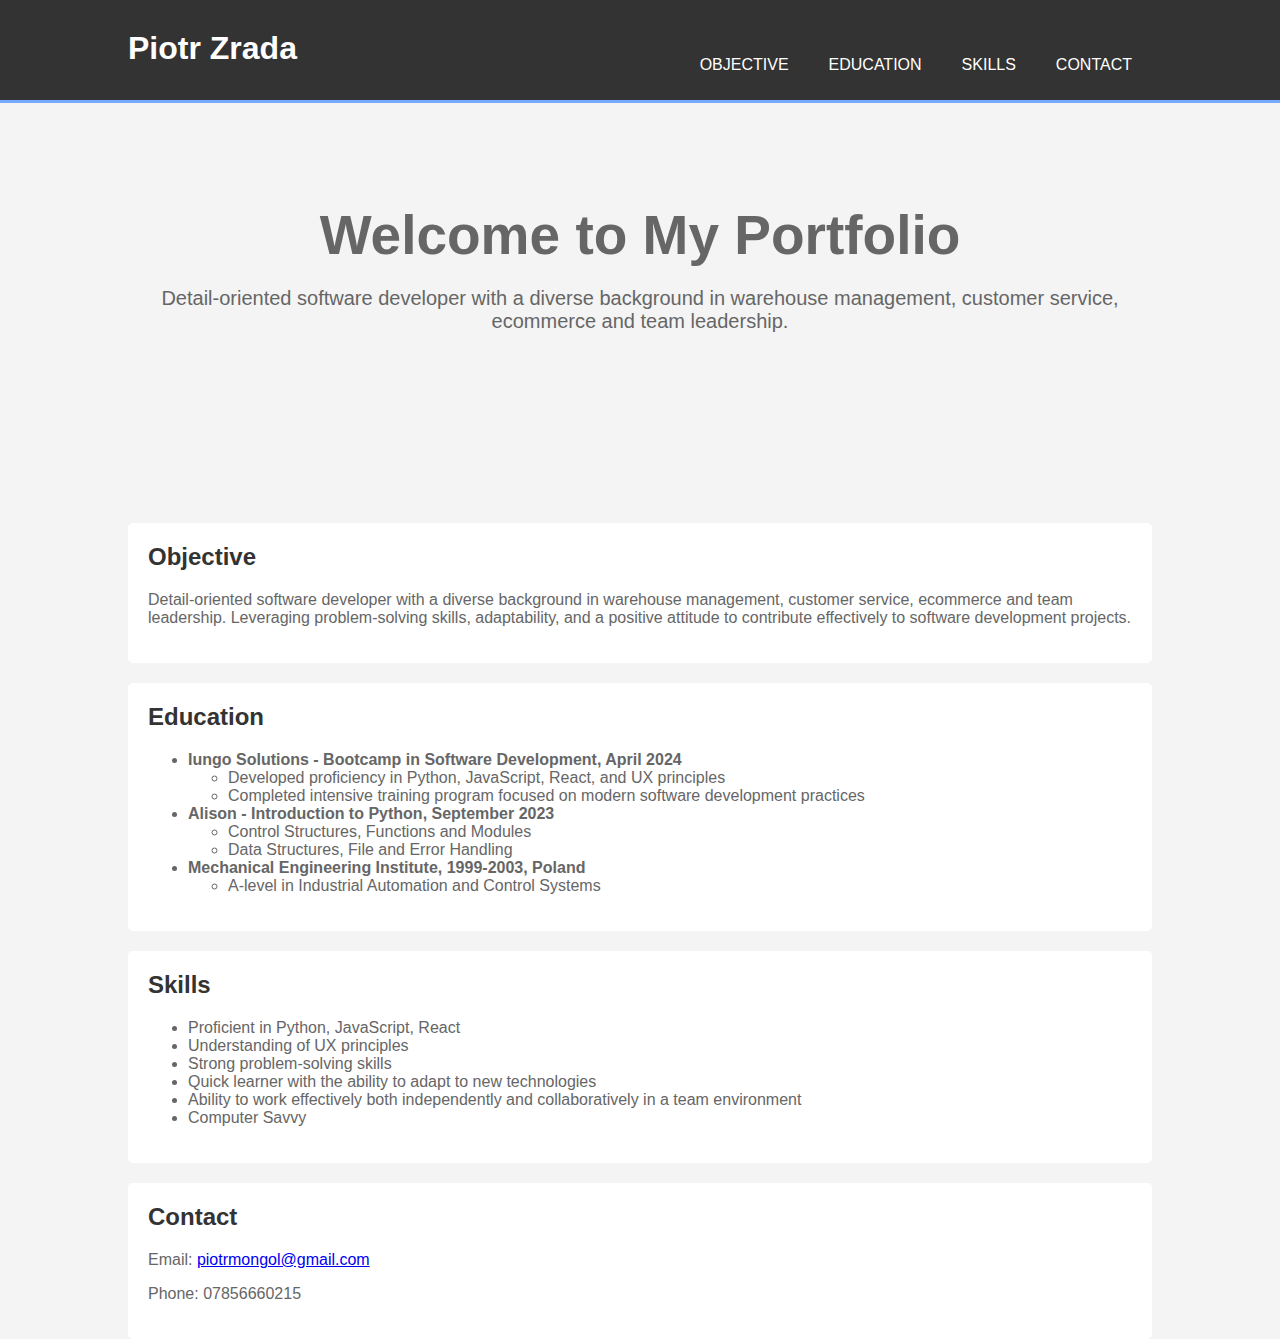
==== index.html @ 2dd24ec6 "Add files via upload" ====
<!DOCTYPE html>
<html lang="en">
<head>
    <meta charset="UTF-8">
    <meta name="viewport" content="width=device-width, initial-scale=1.0">
    <title>Piotr Zrada's Portfolio</title>
    <style>
        body {
            font-family: Arial, sans-serif;
            margin: 0;
            padding: 0;
            background-color: #f4f4f4;
            color: #666; /* Changed text color to grey */
        }
        .container {
            width: 80%;
            margin: auto;
            overflow: hidden;
        }
        header {
            background: #333;
            color: #fff;
            padding-top: 30px;
            min-height: 70px;
            border-bottom: #77aaff 3px solid;
        }
        header a {
            color: #fff;
            text-decoration: none;
            text-transform: uppercase;
            font-size: 16px;
        }
        header ul {
            padding: 0;
            list-style: none;
        }
        header li {
            float: left;
            display: inline;
            padding: 0 20px 0 20px;
        }
        header #branding {
            float: left;
        }
        header #branding h1 {
            margin: 0;
        }
        header nav {
            float: right;
            margin-top: 10px;
        }
        #showcase {
            min-height: 400px;
            background: url('background.jpg') no-repeat 0 -400px;
            text-align: center;
            color: #666; /* Changed text color to grey */
        }
        #showcase h1 {
            margin-top: 100px;
            font-size: 55px;
            margin-bottom: 10px;
        }
        #showcase p {
            font-size: 20px;
        }
        .main-content {
            padding: 20px;
            background: #fff;
            margin-top: 20px;
            border-radius: 5px;
            color: #666; /* Ensuring text inside main-content is also grey */
        }
        .main-content h2 {
            margin-top: 0;
            color: #333; /* Making section headers slightly darker for contrast */
        }
    </style>
</head>
<body>
    <header>
        <div class="container">
            <div id="branding">
                <h1>Piotr Zrada</h1>
            </div>
            <nav>
                <ul>
                    <li><a href="#objective">Objective</a></li>
                    <li><a href="#education">Education</a></li>
                    <li><a href="#skills">Skills</a></li>
                    <li><a href="#contact">Contact</a></li>
                </ul>
            </nav>
        </div>
    </header>

    <section id="showcase">
        <div class="container">
            <h1>Welcome to My Portfolio</h1>
            <p>Detail-oriented software developer with a diverse background in warehouse management, customer service, ecommerce and team leadership.</p>
        </div>
    </section>

    <div class="container">
        <section id="objective" class="main-content">
            <h2>Objective</h2>
            <p>Detail-oriented software developer with a diverse background in warehouse management, customer service, ecommerce and team leadership. Leveraging problem-solving skills, adaptability, and a positive attitude to contribute effectively to software development projects.</p>
        </section>

        <section id="education" class="main-content">
            <h2>Education</h2>
            <ul>
                <li><strong>Iungo Solutions - Bootcamp in Software Development, April 2024</strong>
                    <ul>
                        <li>Developed proficiency in Python, JavaScript, React, and UX principles</li>
                        <li>Completed intensive training program focused on modern software development practices</li>
                    </ul>
                </li>
                <li><strong>Alison - Introduction to Python, September 2023</strong>
                    <ul>
                        <li>Control Structures, Functions and Modules</li>
                        <li>Data Structures, File and Error Handling</li>
                    </ul>
                </li>
                <li><strong>Mechanical Engineering Institute, 1999-2003, Poland</strong>
                    <ul>
                        <li>A-level in Industrial Automation and Control Systems</li>
                    </ul>
                </li>
            </ul>
        </section>

        <section id="skills" class="main-content">
            <h2>Skills</h2>
            <ul>
                <li>Proficient in Python, JavaScript, React</li>
                <li>Understanding of UX principles</li>
                <li>Strong problem-solving skills</li>
                <li>Quick learner with the ability to adapt to new technologies</li>
                <li>Ability to work effectively both independently and collaboratively in a team environment</li>
                <li>Computer Savvy</li>
            </ul>
        </section>

        <section id="contact" class="main-content">
            <h2>Contact</h2>
            <p>Email: <a href="mailto:piotrmongol@gmail.com">piotrmongol@gmail.com</a></p>
            <p>Phone: 07856660215</p>
        </section>
    </div>
</body>
</html>
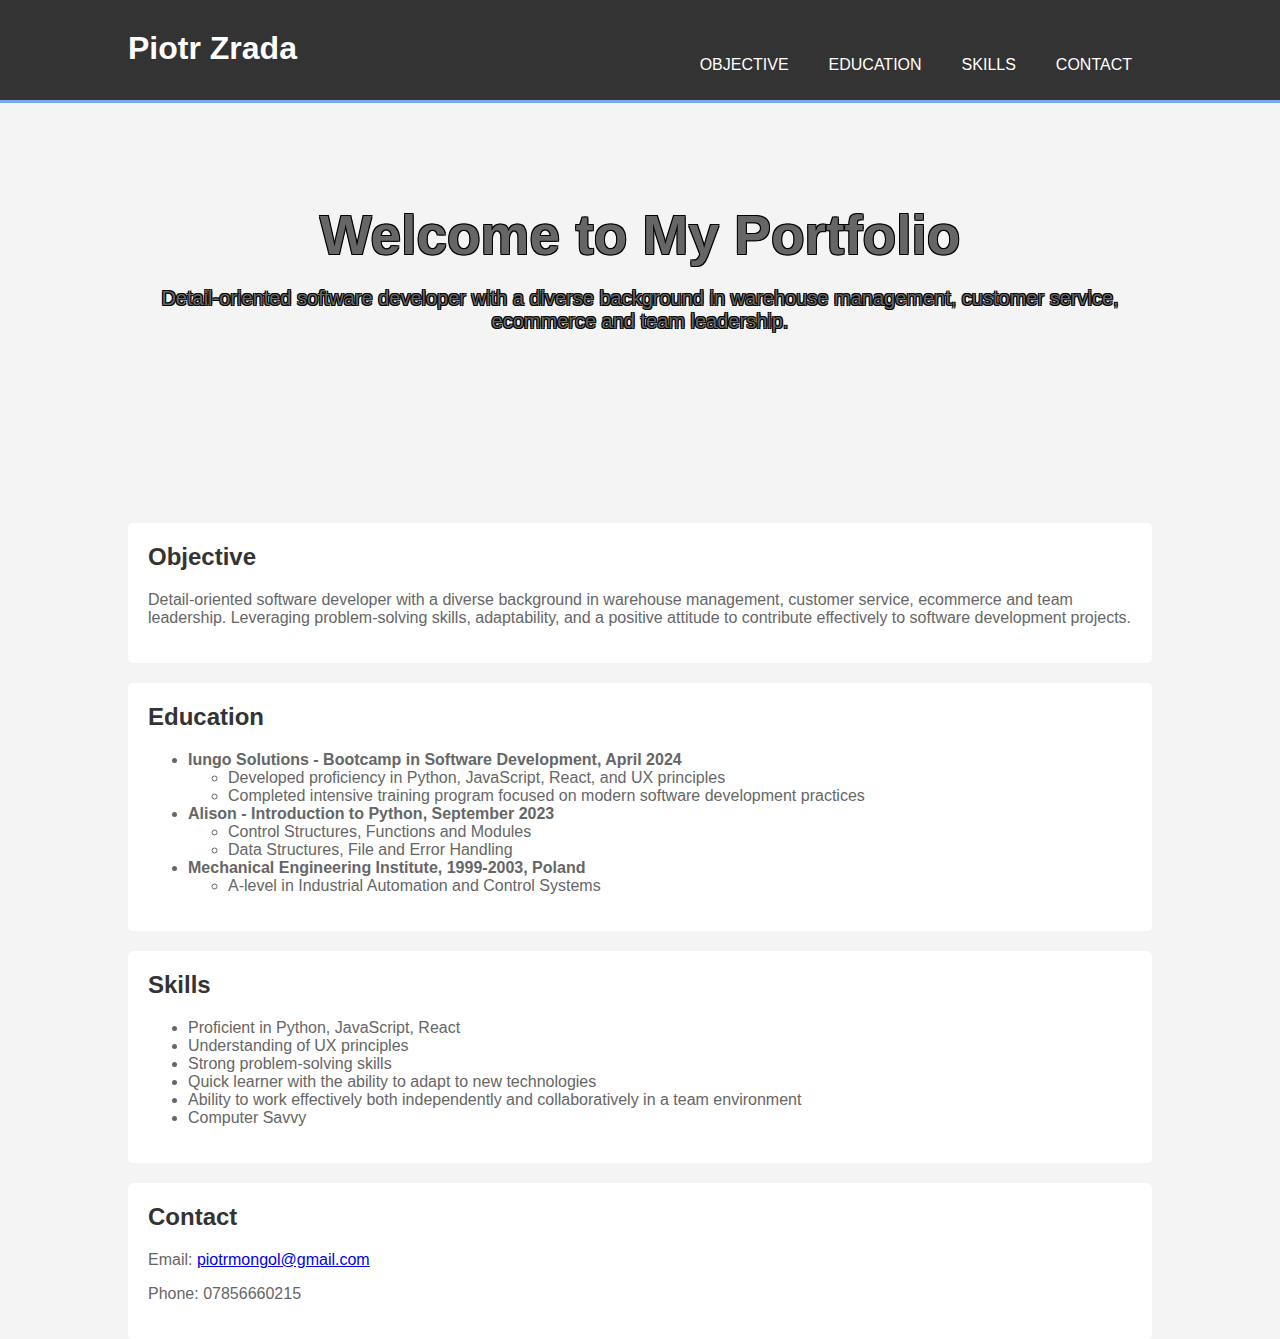
==== commit ce5a4073: "Add files via upload" ====
--- a/index.html
+++ b/index.html
@@ -54,6 +54,13 @@
             background: url('background.jpg') no-repeat 0 -400px;
             text-align: center;
             color: #666; /* Changed text color to grey */
+        }
+        #showcase h1, #showcase p {
+            text-shadow: 
+                -1px -1px 0 #000,  
+                 1px -1px 0 #000,
+                -1px  1px 0 #000,
+                 1px  1px 0 #000; /* Black outline */
         }
         #showcase h1 {
             margin-top: 100px;
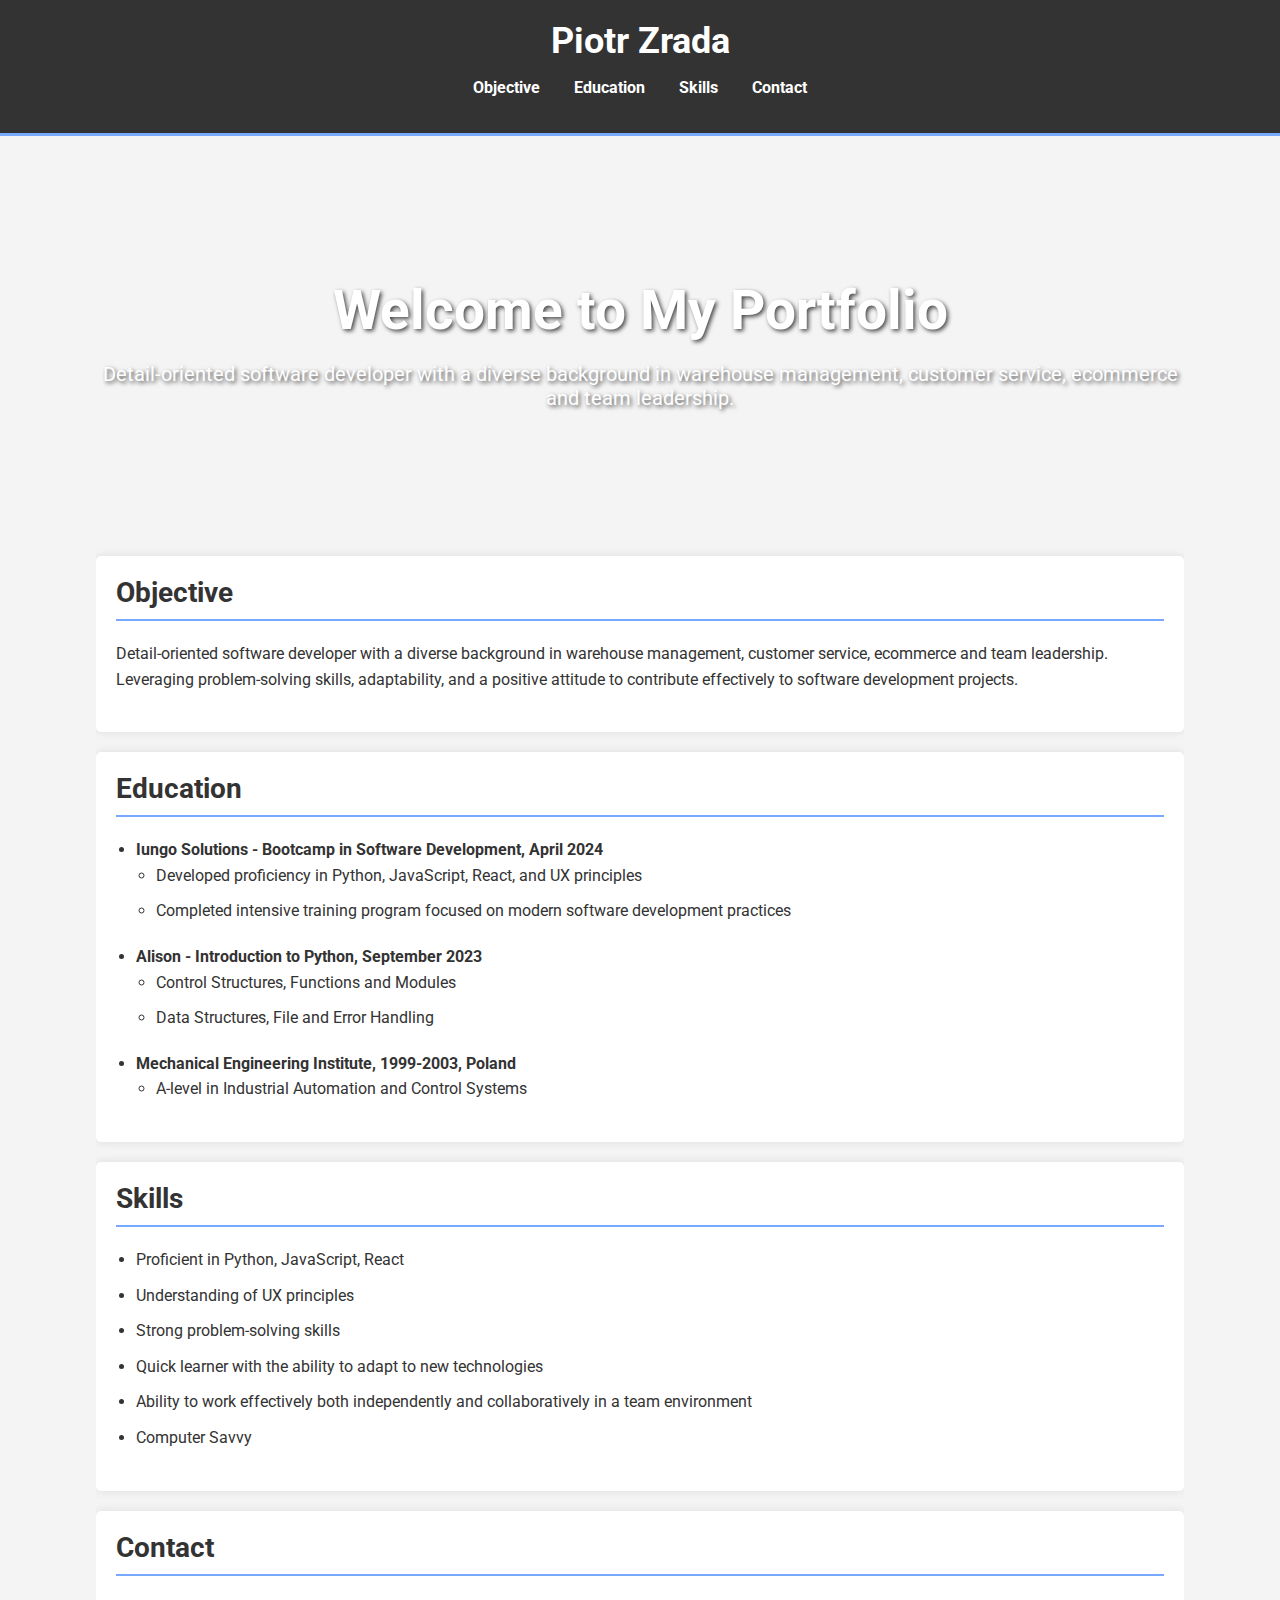
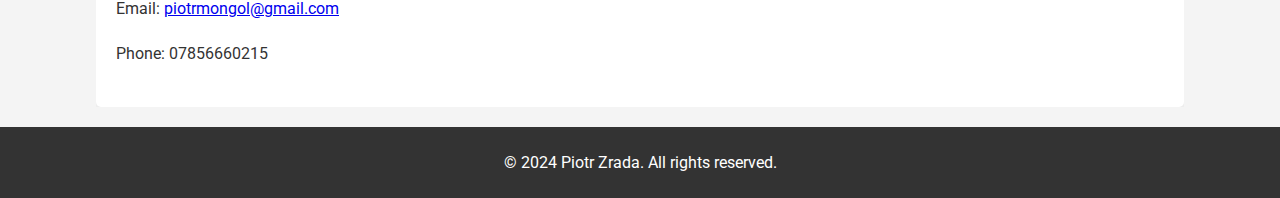
==== commit 04536b32: "Add files via upload" ====
--- a/index.html
+++ b/index.html
@@ -4,91 +4,107 @@
     <meta charset="UTF-8">
     <meta name="viewport" content="width=device-width, initial-scale=1.0">
     <title>Piotr Zrada's Portfolio</title>
+    <link href="https://fonts.googleapis.com/css2?family=Roboto:wght@400;700&display=swap" rel="stylesheet">
     <style>
         body {
-            font-family: Arial, sans-serif;
+            font-family: 'Roboto', sans-serif;
             margin: 0;
             padding: 0;
             background-color: #f4f4f4;
-            color: #666; /* Changed text color to grey */
+            color: #333;
         }
         .container {
-            width: 80%;
+            width: 85%;
+            max-width: 1200px;
             margin: auto;
             overflow: hidden;
         }
         header {
             background: #333;
             color: #fff;
-            padding-top: 30px;
-            min-height: 70px;
+            padding: 20px 0;
+            text-align: center;
             border-bottom: #77aaff 3px solid;
         }
-        header a {
-            color: #fff;
-            text-decoration: none;
-            text-transform: uppercase;
-            font-size: 16px;
+        header h1 {
+            margin: 0;
+            font-size: 36px;
         }
-        header ul {
+        header nav {
+            margin-top: 10px;
+        }
+        header nav ul {
             padding: 0;
             list-style: none;
         }
-        header li {
-            float: left;
+        header nav ul li {
             display: inline;
-            padding: 0 20px 0 20px;
+            margin: 0 15px;
         }
-        header #branding {
-            float: left;
-        }
-        header #branding h1 {
-            margin: 0;
-        }
-        header nav {
-            float: right;
-            margin-top: 10px;
+        header nav ul li a {
+            color: #fff;
+            text-decoration: none;
+            font-size: 16px;
+            font-weight: 700;
         }
         #showcase {
-            min-height: 400px;
-            background: url('background.jpg') no-repeat 0 -400px;
+            background: url('background.jpg') no-repeat center center/cover;
+            color: #fff;
+            height: 400px;
             text-align: center;
-            color: #666; /* Changed text color to grey */
-        }
-        #showcase h1, #showcase p {
-            text-shadow: 
-                -1px -1px 0 #000,  
-                 1px -1px 0 #000,
-                -1px  1px 0 #000,
-                 1px  1px 0 #000; /* Black outline */
+            display: flex;
+            flex-direction: column;
+            justify-content: center;
+            align-items: center;
         }
         #showcase h1 {
-            margin-top: 100px;
             font-size: 55px;
             margin-bottom: 10px;
+            text-shadow: 2px 2px 4px rgba(0,0,0,0.7);
         }
         #showcase p {
             font-size: 20px;
+            text-shadow: 2px 2px 4px rgba(0,0,0,0.7);
         }
         .main-content {
             padding: 20px;
             background: #fff;
             margin-top: 20px;
             border-radius: 5px;
-            color: #666; /* Ensuring text inside main-content is also grey */
+            box-shadow: 0 0 10px rgba(0,0,0,0.1);
         }
         .main-content h2 {
             margin-top: 0;
-            color: #333; /* Making section headers slightly darker for contrast */
+            color: #333;
+            font-size: 28px;
+            border-bottom: 2px solid #77aaff;
+            padding-bottom: 10px;
+            margin-bottom: 20px;
+        }
+        .main-content p, .main-content ul {
+            font-size: 16px;
+            line-height: 1.6;
+            margin-bottom: 20px;
+        }
+        .main-content ul {
+            padding-left: 20px;
+        }
+        .main-content ul li {
+            margin-bottom: 10px;
+        }
+        footer {
+            background: #333;
+            color: #fff;
+            text-align: center;
+            padding: 10px 0;
+            margin-top: 20px;
         }
     </style>
 </head>
 <body>
     <header>
         <div class="container">
-            <div id="branding">
-                <h1>Piotr Zrada</h1>
-            </div>
+            <h1>Piotr Zrada</h1>
             <nav>
                 <ul>
                     <li><a href="#objective">Objective</a></li>
@@ -154,5 +170,9 @@
             <p>Phone: 07856660215</p>
         </section>
     </div>
+
+    <footer>
+        <p>&copy; 2024 Piotr Zrada. All rights reserved.</p>
+    </footer>
 </body>
 </html>
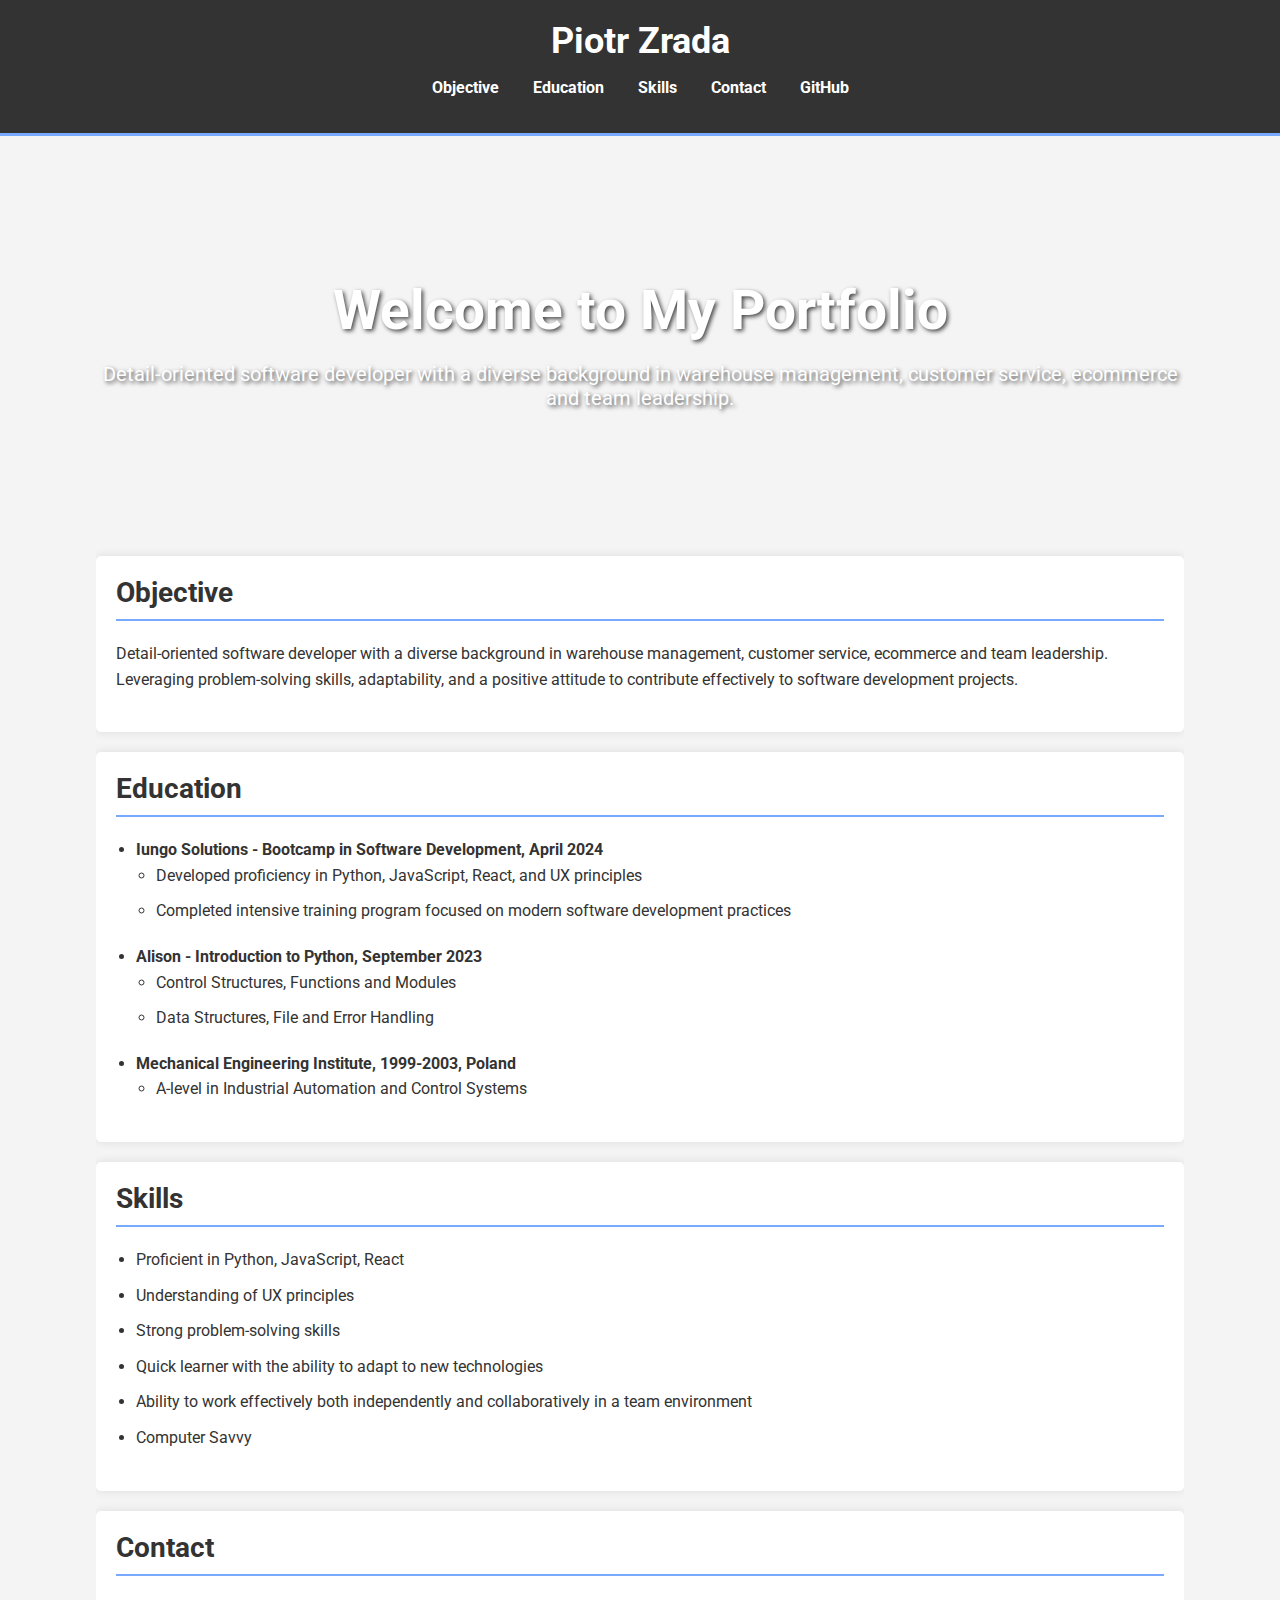
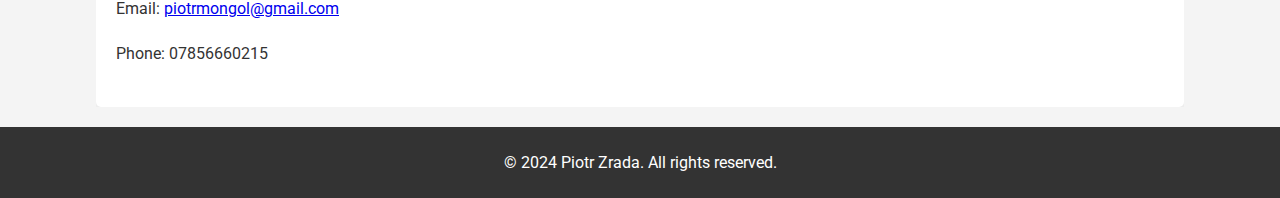
==== commit 0b6d9268: "Add files via upload" ====
--- a/index.html
+++ b/index.html
@@ -5,101 +5,7 @@
     <meta name="viewport" content="width=device-width, initial-scale=1.0">
     <title>Piotr Zrada's Portfolio</title>
     <link href="https://fonts.googleapis.com/css2?family=Roboto:wght@400;700&display=swap" rel="stylesheet">
-    <style>
-        body {
-            font-family: 'Roboto', sans-serif;
-            margin: 0;
-            padding: 0;
-            background-color: #f4f4f4;
-            color: #333;
-        }
-        .container {
-            width: 85%;
-            max-width: 1200px;
-            margin: auto;
-            overflow: hidden;
-        }
-        header {
-            background: #333;
-            color: #fff;
-            padding: 20px 0;
-            text-align: center;
-            border-bottom: #77aaff 3px solid;
-        }
-        header h1 {
-            margin: 0;
-            font-size: 36px;
-        }
-        header nav {
-            margin-top: 10px;
-        }
-        header nav ul {
-            padding: 0;
-            list-style: none;
-        }
-        header nav ul li {
-            display: inline;
-            margin: 0 15px;
-        }
-        header nav ul li a {
-            color: #fff;
-            text-decoration: none;
-            font-size: 16px;
-            font-weight: 700;
-        }
-        #showcase {
-            background: url('background.jpg') no-repeat center center/cover;
-            color: #fff;
-            height: 400px;
-            text-align: center;
-            display: flex;
-            flex-direction: column;
-            justify-content: center;
-            align-items: center;
-        }
-        #showcase h1 {
-            font-size: 55px;
-            margin-bottom: 10px;
-            text-shadow: 2px 2px 4px rgba(0,0,0,0.7);
-        }
-        #showcase p {
-            font-size: 20px;
-            text-shadow: 2px 2px 4px rgba(0,0,0,0.7);
-        }
-        .main-content {
-            padding: 20px;
-            background: #fff;
-            margin-top: 20px;
-            border-radius: 5px;
-            box-shadow: 0 0 10px rgba(0,0,0,0.1);
-        }
-        .main-content h2 {
-            margin-top: 0;
-            color: #333;
-            font-size: 28px;
-            border-bottom: 2px solid #77aaff;
-            padding-bottom: 10px;
-            margin-bottom: 20px;
-        }
-        .main-content p, .main-content ul {
-            font-size: 16px;
-            line-height: 1.6;
-            margin-bottom: 20px;
-        }
-        .main-content ul {
-            padding-left: 20px;
-        }
-        .main-content ul li {
-            margin-bottom: 10px;
-        }
-        footer {
-            background: #333;
-            color: #fff;
-            text-align: center;
-            padding: 10px 0;
-            margin-top: 20px;
-        }
-    </style>
+    <link rel="stylesheet" href="style.css">
 </head>
 <body>
     <header>
@@ -111,6 +17,7 @@
                     <li><a href="#education">Education</a></li>
                     <li><a href="#skills">Skills</a></li>
                     <li><a href="#contact">Contact</a></li>
+                    <li><a href="https://github.com/Zaraza1/Python-projects" target="_blank" rel="noopener noreferrer">GitHub</a></li>
                 </ul>
             </nav>
         </div>
@@ -174,5 +81,7 @@
     <footer>
         <p>&copy; 2024 Piotr Zrada. All rights reserved.</p>
     </footer>
+
+    <script src="script.js"></script>
 </body>
 </html>
--- a/style.css
+++ b/style.css
@@ -0,0 +1,110 @@
+body {
+  font-family: "Roboto", sans-serif;
+  margin: 0;
+  padding: 0;
+  background-color: #f4f4f4;
+  color: #333;
+}
+
+.container {
+  width: 85%;
+  max-width: 1200px;
+  margin: auto;
+  overflow: hidden;
+}
+
+header {
+  background: #333;
+  color: #fff;
+  padding: 20px 0;
+  text-align: center;
+  border-bottom: #77aaff 3px solid;
+}
+
+header h1 {
+  margin: 0;
+  font-size: 36px;
+}
+
+header nav {
+  margin-top: 10px;
+}
+
+header nav ul {
+  padding: 0;
+  list-style: none;
+}
+
+header nav ul li {
+  display: inline;
+  margin: 0 15px;
+}
+
+header nav ul li a {
+  color: #fff;
+  text-decoration: none;
+  font-size: 16px;
+  font-weight: 700;
+}
+
+#showcase {
+  background: url("background.jpg") no-repeat center center/cover;
+  color: #fff;
+  height: 400px;
+  text-align: center;
+  display: flex;
+  flex-direction: column;
+  justify-content: center;
+  align-items: center;
+}
+
+#showcase h1 {
+  font-size: 55px;
+  margin-bottom: 10px;
+  text-shadow: 2px 2px 4px rgba(0, 0, 0, 0.7);
+}
+
+#showcase p {
+  font-size: 20px;
+  text-shadow: 2px 2px 4px rgba(0, 0, 0, 0.7);
+}
+
+.main-content {
+  padding: 20px;
+  background: #fff;
+  margin-top: 20px;
+  border-radius: 5px;
+  box-shadow: 0 0 10px rgba(0, 0, 0, 0.1);
+}
+
+.main-content h2 {
+  margin-top: 0;
+  color: #333;
+  font-size: 28px;
+  border-bottom: 2px solid #77aaff;
+  padding-bottom: 10px;
+  margin-bottom: 20px;
+}
+
+.main-content p,
+.main-content ul {
+  font-size: 16px;
+  line-height: 1.6;
+  margin-bottom: 20px;
+}
+
+.main-content ul {
+  padding-left: 20px;
+}
+
+.main-content ul li {
+  margin-bottom: 10px;
+}
+
+footer {
+  background: #333;
+  color: #fff;
+  text-align: center;
+  padding: 10px 0;
+  margin-top: 20px;
+}
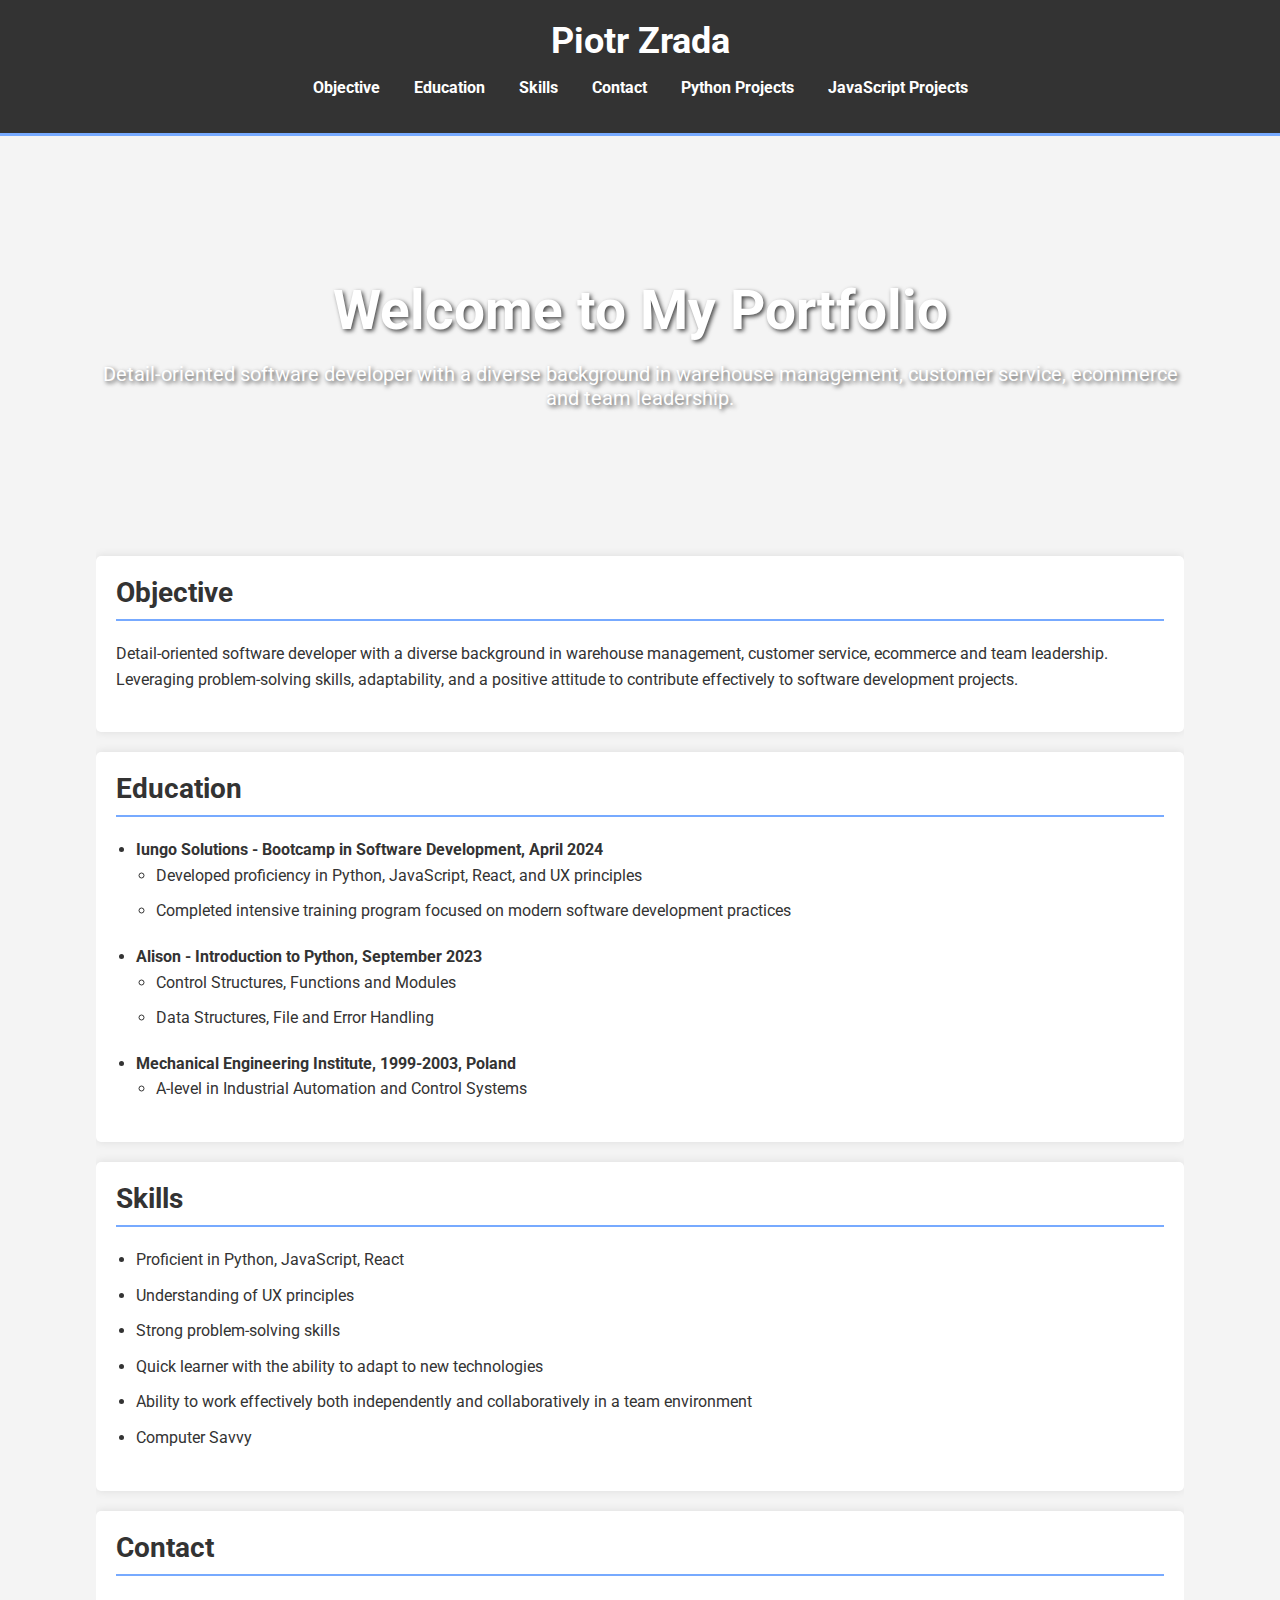
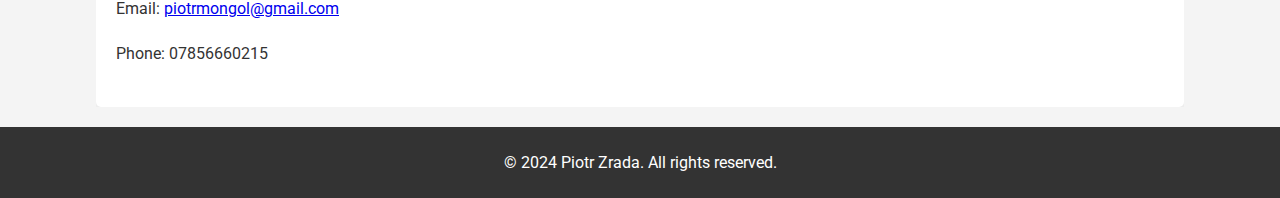
==== commit 8db91df4: "Add files via upload" ====
--- a/index.html
+++ b/index.html
@@ -17,7 +17,8 @@
                     <li><a href="#education">Education</a></li>
                     <li><a href="#skills">Skills</a></li>
                     <li><a href="#contact">Contact</a></li>
-                    <li><a href="https://github.com/Zaraza1/Python-projects" target="_blank" rel="noopener noreferrer">GitHub</a></li>
+                    <li><a href="python_projects.html">Python Projects</a></li>
+                    <li><a href="https://github.com/Zaraza1/JavaScript-projects" target="_blank" rel="noopener noreferrer">JavaScript Projects</a></li>
                 </ul>
             </nav>
         </div>
@@ -81,7 +82,5 @@
     <footer>
         <p>&copy; 2024 Piotr Zrada. All rights reserved.</p>
     </footer>
-
-    <script src="script.js"></script>
 </body>
 </html>
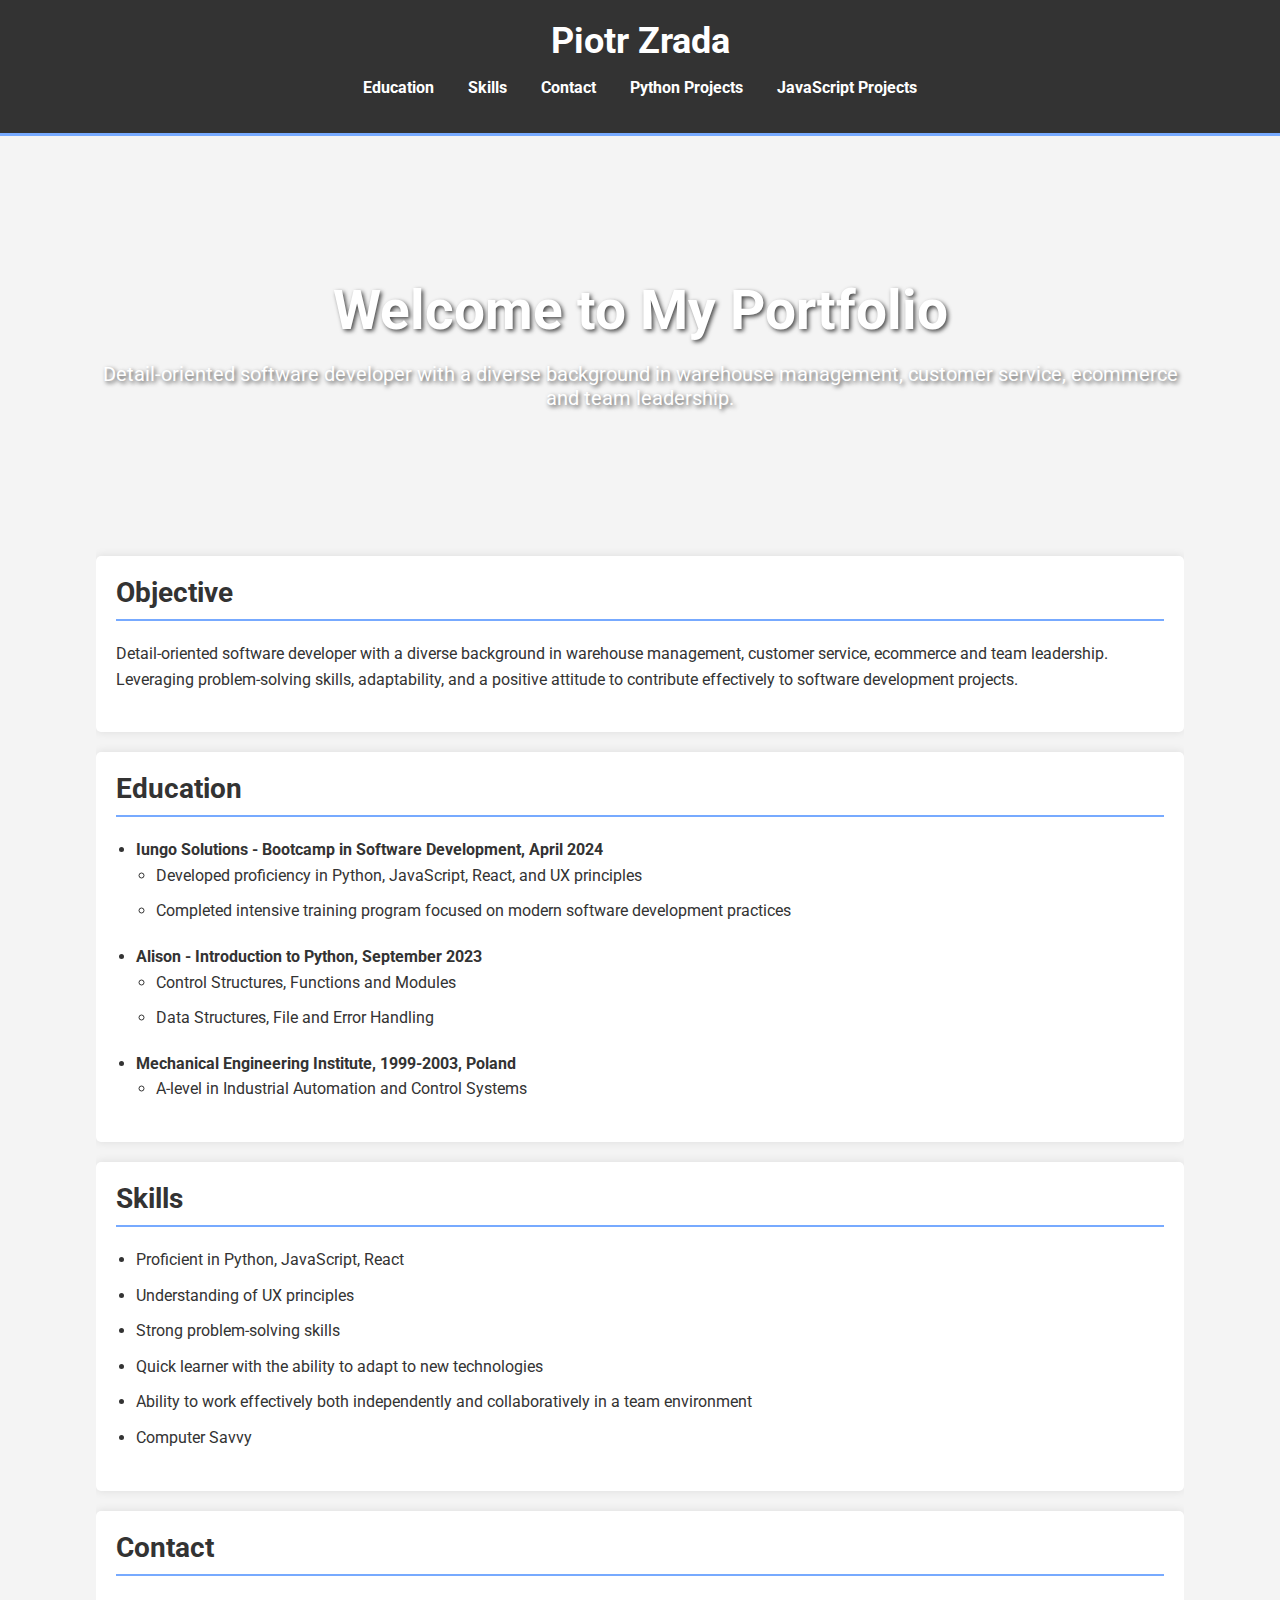
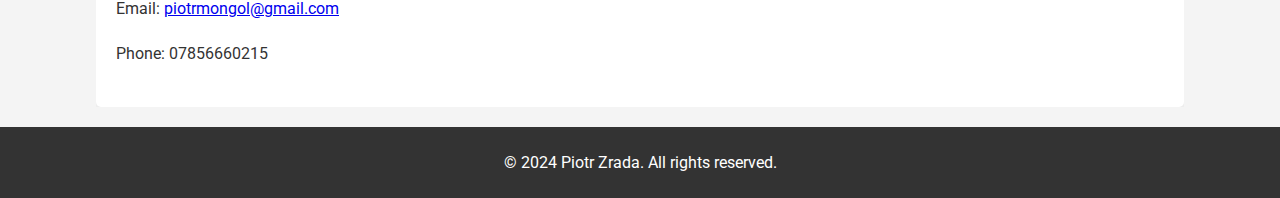
==== commit 99b5d937: "Update index.html" ====
--- a/index.html
+++ b/index.html
@@ -13,7 +13,7 @@
             <h1>Piotr Zrada</h1>
             <nav>
                 <ul>
-                    <li><a href="#objective">Objective</a></li>
+                    
                     <li><a href="#education">Education</a></li>
                     <li><a href="#skills">Skills</a></li>
                     <li><a href="#contact">Contact</a></li>
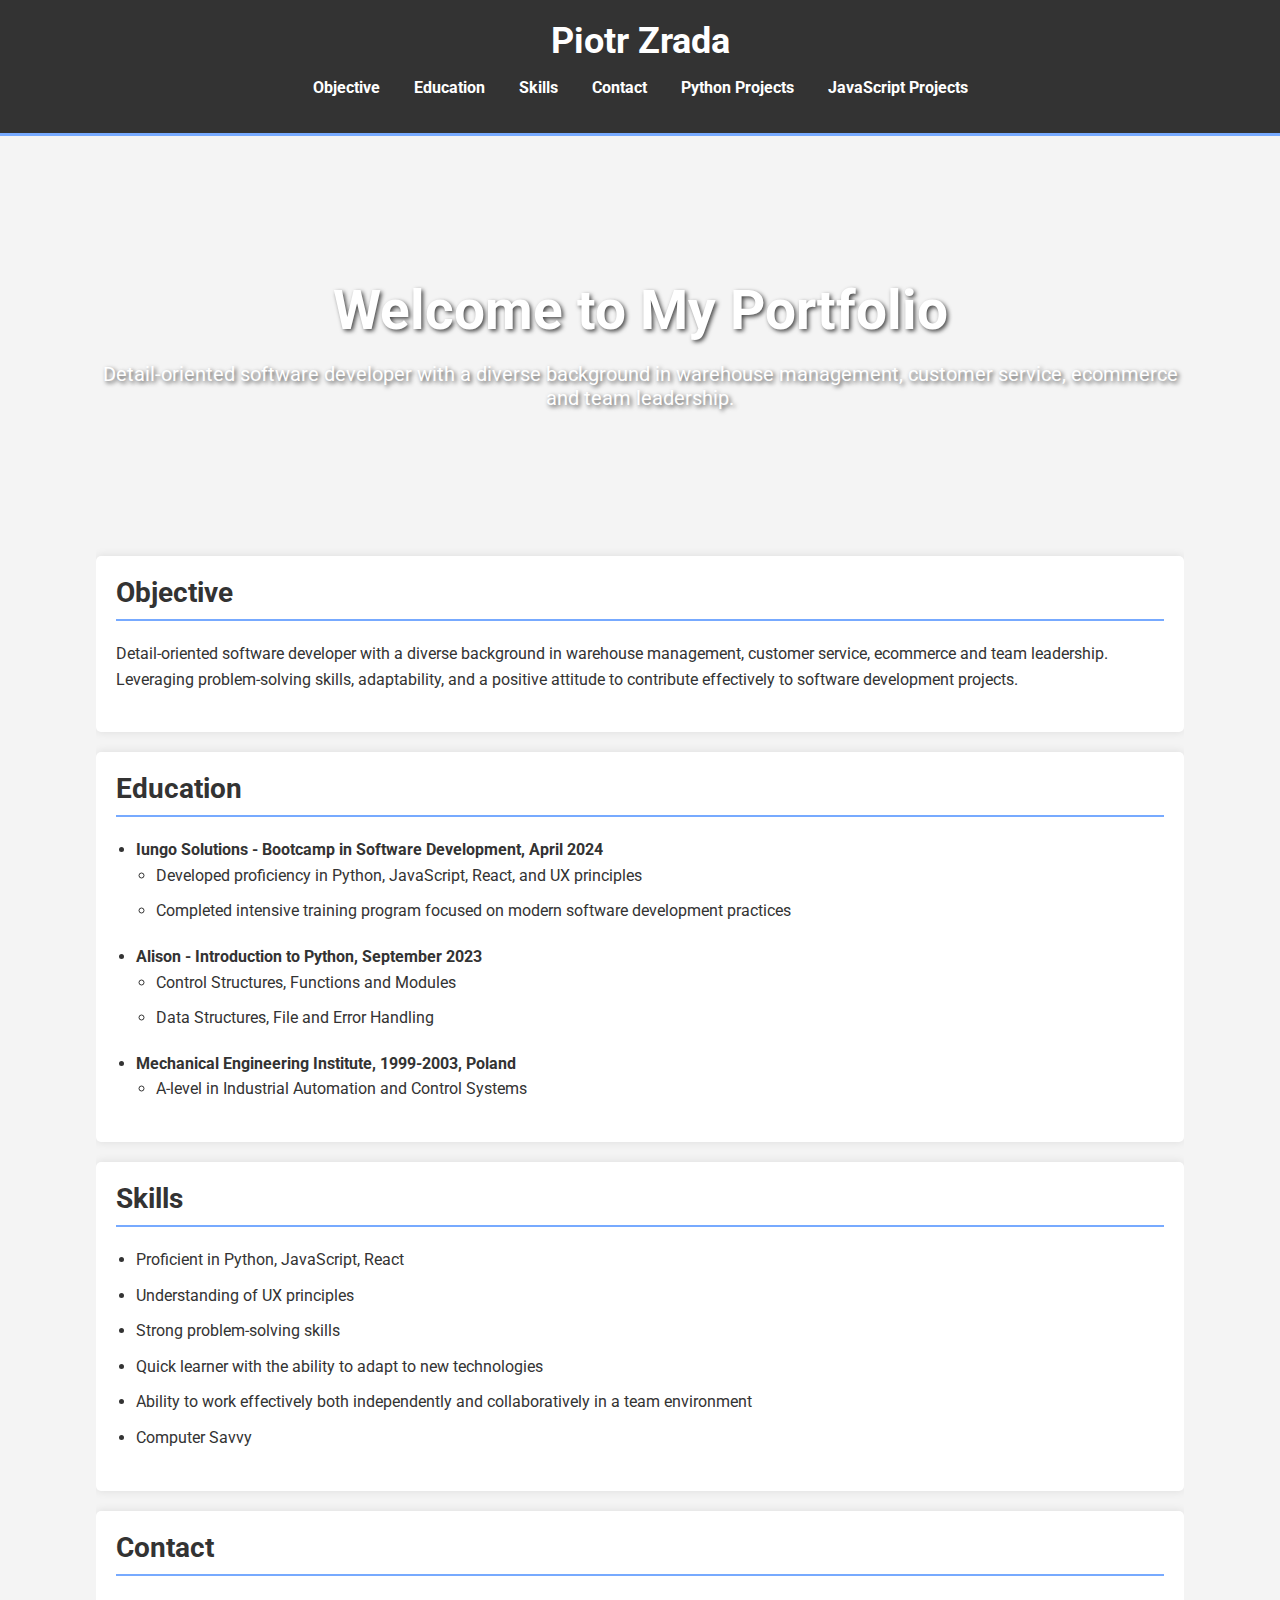
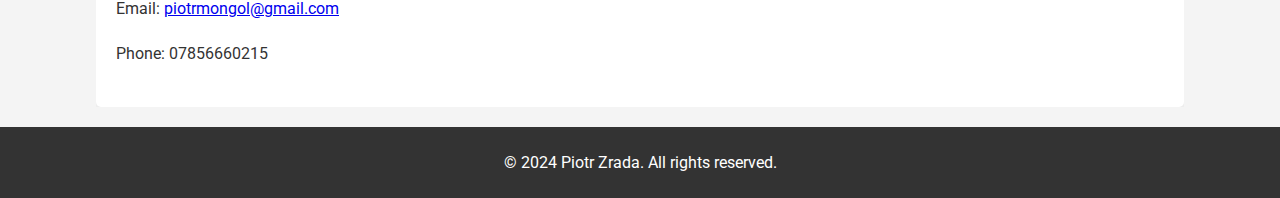
==== commit 42b78a9b: "Add files via upload" ====
--- a/index.html
+++ b/index.html
@@ -13,12 +13,12 @@
             <h1>Piotr Zrada</h1>
             <nav>
                 <ul>
-                    
+                    <li><a href="#objective">Objective</a></li>
                     <li><a href="#education">Education</a></li>
                     <li><a href="#skills">Skills</a></li>
                     <li><a href="#contact">Contact</a></li>
                     <li><a href="python_projects.html">Python Projects</a></li>
-                    <li><a href="https://github.com/Zaraza1/JavaScript-projects" target="_blank" rel="noopener noreferrer">JavaScript Projects</a></li>
+                    <li><a href="javascript_projects.html" target="_blank" rel="noopener noreferrer">JavaScript Projects</a></li>
                 </ul>
             </nav>
         </div>
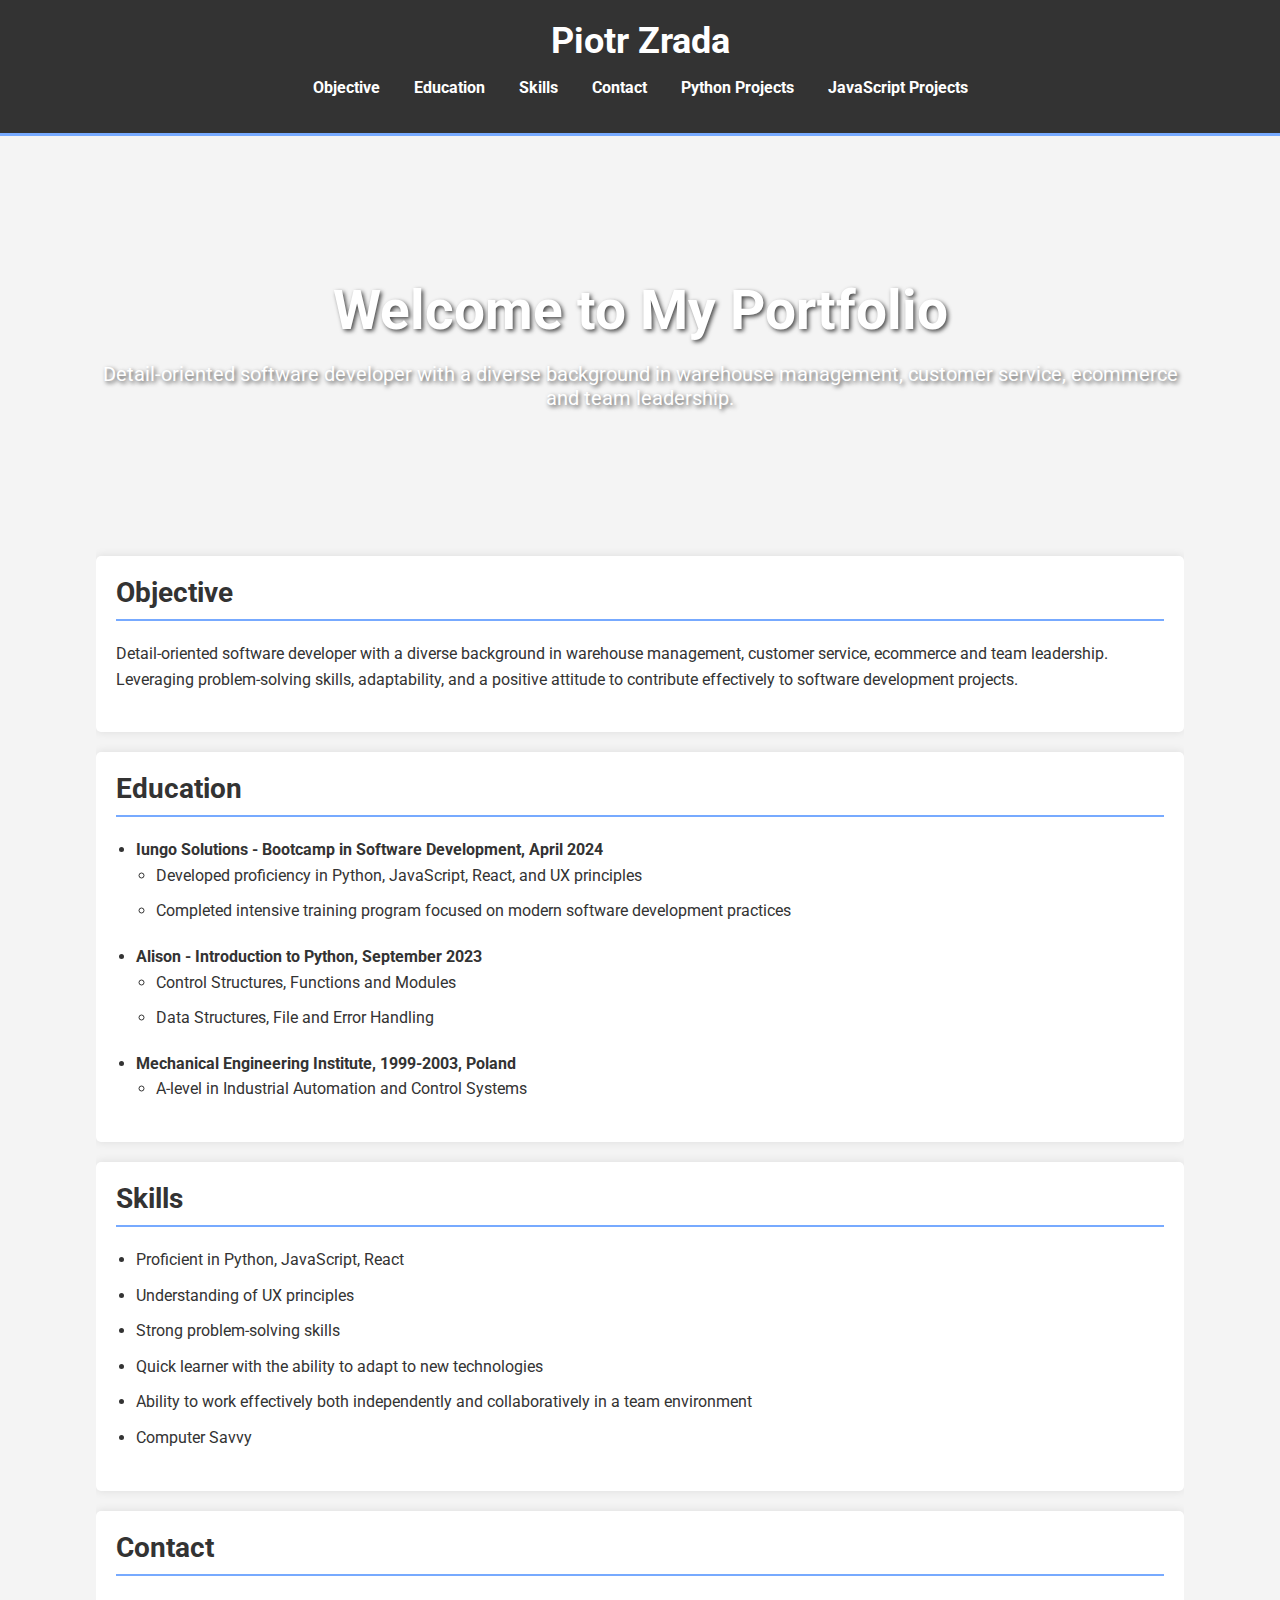
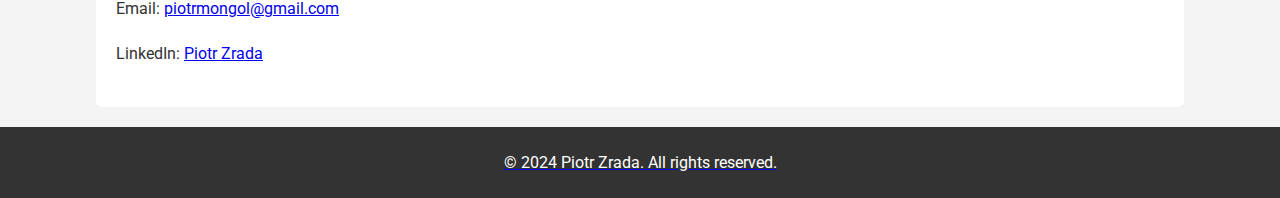
==== commit 2e23144e: "Add files via upload" ====
--- a/index.html
+++ b/index.html
@@ -75,7 +75,7 @@
         <section id="contact" class="main-content">
             <h2>Contact</h2>
             <p>Email: <a href="mailto:piotrmongol@gmail.com">piotrmongol@gmail.com</a></p>
-            <p>Phone: 07856660215</p>
+            <p>LinkedIn: <a href="https://www.linkedin.com/in/piotr-zrada-284b992a9?utm_source=share&utm_campaign=share_via&utm_content=profile&utm_medium=android_app">Piotr Zrada</p>
         </section>
     </div>
 
